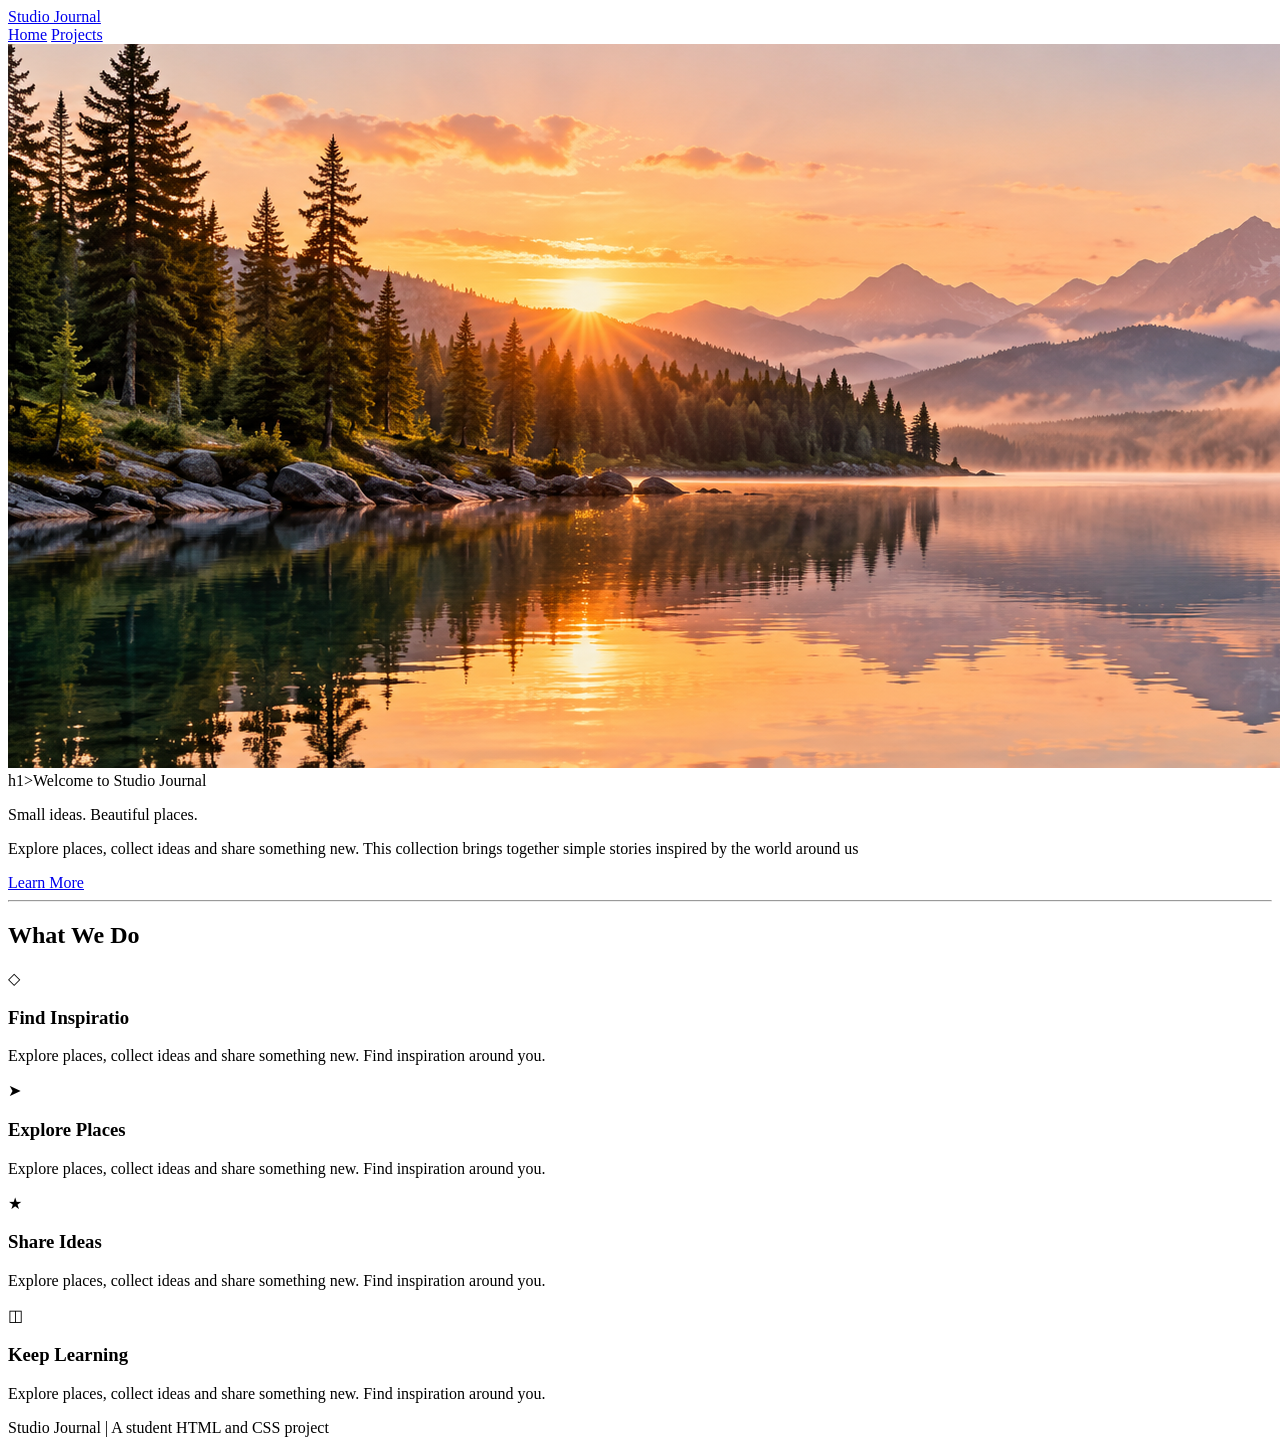
==== Lab Practical 2/index.html @ 78aa205c "create & add HTML file and CSS file" ====
<!DOCTYPE html>
<html lang="en">
<head>
    <meta charset="UTF-8">
    <meta name="viewport" content="width=device-width, initial-scale=1.0">
    <title>Studio Journal - Home</title>
    <link rel="stylesheet" href="styles.css">
</head>
<body>
    <div class = "container">
        <header>
            <a class= "logo" href="index.html">Studio Journal</a>
            <nav>
                <a href="index.html" class="active">Home</a>
                <a href="projects.html">Projects</a>
            </nav>
        </header>
        <main>
            <img class = "hero" src="image/pic10.png" alt="Sunrise over a misty mountain lake">

            h1>Welcome to Studio Journal</h1>
            <p class="tagline">Small ideas. Beautiful places.</p>
            <p class="intro">Explore places, collect ideas and share something new.
            This collection brings together simple stories inspired by the world around us</p>
            <a href="projects.html" class="btn">Learn More</a>

            <hr>
            <h2 class = "section-title">What We Do</h2>
            <div class="features">

                <div class="feature">
                    <span class="icon">&#9671</span>
                    <div>
                        <h3>Find Inspiratio</h3>
                        <p>Explore places, collect ideas and share something new. Find inspiration around you.</p>
                    </div>
                </div>

                <div class="feature">
                    <span class="icon">&#10148</span>
                    <div>
                        <h3>Explore Places</h3>
                        <p>Explore places, collect ideas and share something new. Find inspiration around you.</p>
                    </div>
                </div>

                <div class="feature">
                    <span class="icon">&#9733;</span>
                    <div>
                        <h3>Share Ideas</h3>
                        <p>Explore places, collect ideas and share something new. Find inspiration around you.</p>
                    </div>
                </div>

                <div class="feature">
                    <span class="icon">&#9707</span>
                    <div>
                        <h3>Keep Learning</h3>
                        <p>Explore places, collect ideas and share something new. Find inspiration around you.</p>
                    </div>
                </div>
            </div>
        </main>

        <footer>
            <p>Studio Journal | A student HTML and CSS project</p>
        </footer>
    </div>
</body>
</html>
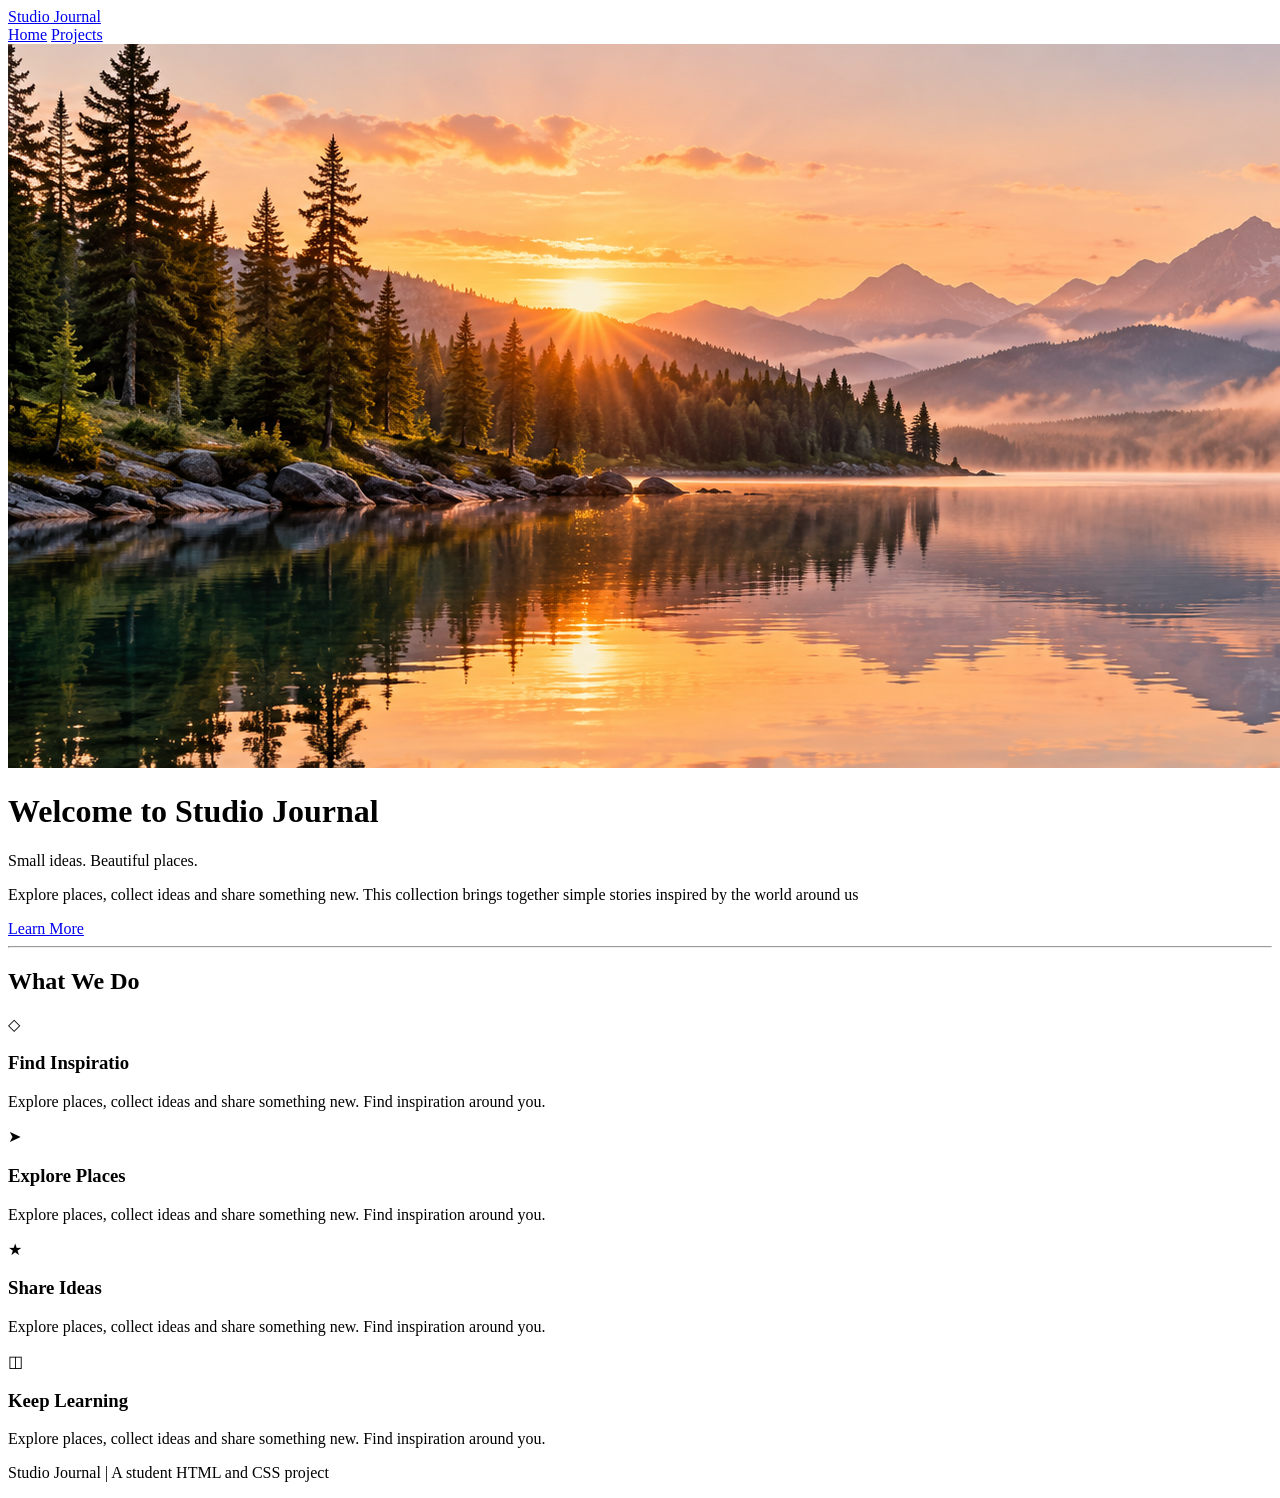
==== commit f8d1755c: "Change_lines" ====
--- a/Lab Practical 2/index.html
+++ b/Lab Practical 2/index.html
@@ -18,7 +18,7 @@
         <main>
             <img class = "hero" src="image/pic10.png" alt="Sunrise over a misty mountain lake">
 
-            h1>Welcome to Studio Journal</h1>
+            <h1>Welcome to Studio Journal</h1>
             <p class="tagline">Small ideas. Beautiful places.</p>
             <p class="intro">Explore places, collect ideas and share something new.
             This collection brings together simple stories inspired by the world around us</p>
